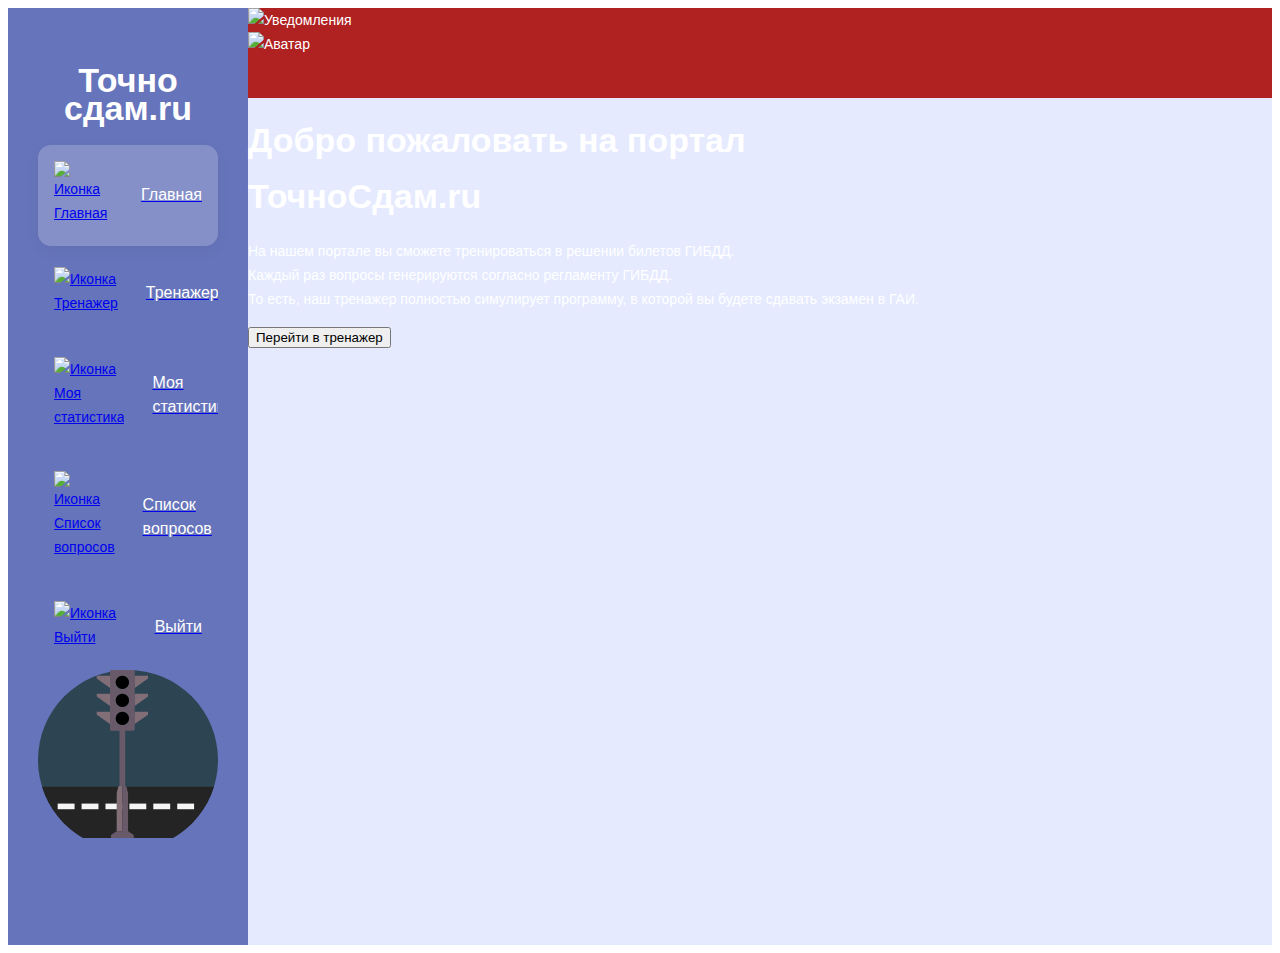
==== index.html @ 56faddc5 "Finish switch menu point function, function click menu point" ====
<!DOCTYPE html> <!-- Сообщаем браузеры тип обработки документа-->
<html lang="ru"> <!-- Сообщаем браузеру на каком языке написана страница (для правильной индексации в поиске) -->
<head>
    <meta charset="UTF-8"> <!-- Устанавливаем какой кодировкой браузер должен обрабатывать символы страницы -->
    <meta http-equiv="X-UA-Compatible" content="IE=edge"> <!-- Отвечает за совместимость с браузером Edge -->
    <meta name="viewport" content="width=device-width, initial-scale=1.0"> <!-- Отвечает за "оптимизацию" под разные размеры устройства -->
    <meta name="format-detection" content="telephone=no"> <!-- Отключаем самосоздаваемый линк номер телефона на iOS -->

    <meta name="description" content=""> <!-- Описание контента страницы для SEO-оптимизации (до 140 символов) -->
    <meta name="keywords" content=""> <!-- Ключевые слова страницы для SEO (до 20 слов)-->
    <meta name="robots" content=""> <!-- Параметр индексации страницы в поисковиках (параметр 'none' отключит индексацию)-->
    <meta name="author" content=""> <!-- Указывает автора страницы -->
    <meta name="copyright" content=""> <!-- Указываем владельца авторских прав контента-->
    <meta name="address" content=""> <!-- Указываем адрес офиса компании-->

    <title>ТочноСдам.ru</title> <!-- Устанавливает название страницы -->

    <link rel="shortcut icon" href="favicon.ico" type="image/x-icon"> <!-- Подключаем иконку сайта -->
    <!-- <link rel="icon" href="favicon.svg" type="image/svg+xml"> -->
    <link rel="stylesheet" href="css/nullstyle.css"> <!-- Подключаем обнуление стилей браузера -->
    <link rel="stylesheet" href="css/style.css"> <!-- Подключаем стили -->
</head>
<body>

    <div class="wrapper">
        <header class="header">
            <div class="header__content">
                <div class="header__notification notification active">
                    <img src="img/notification.svg" alt="Уведомления">
                </div>
                <div class="header__avatar user-avatar">
                    <img src="img/default__avatar.svg" alt="Аватар" class="circle-avatar">
                </div>
            </div>
        </header>
        <aside class="aside">
            <h1 class="aside-title title onclickevent-color">Точно сдам.ru</h1>
            <nav class="menu">
                <a href="#" class="menu-elem active" data-menu="home" onclick="uploadHomePage()">
                    <div class="menu-icon"><img src="img/menu-icons/home.svg" alt="Иконка Главная"></div>
                    <span class="menu-text">Главная</span>
                </a>
                <a href="#" class="menu-elem" data-menu="train" onclick="uploadTrainPage()">
                    <div class="menu-icon"><img src="img/menu-icons/train.svg" alt="Иконка Тренажер"></div>
                    <span class="menu-text">Тренажер</span>
                </a>
                <a href="#" class="menu-elem" data-menu="stats" onclick="uploadStatsPage()">
                    <div class="menu-icon"><img src="img/menu-icons/stats.svg" alt="Иконка Моя статистика"></div>
                    <span class="menu-text">Моя статистика</span>
                </a>
                <a href="#" class="menu-elem" data-menu="list-que" onclick="uploadListQuizPage()">
                    <div class="menu-icon"><img src="img/menu-icons/list-que.svg" alt="Иконка Список вопросов"></div>
                    <span class="menu-text">Список вопросов</span>
                </a>
                <a href="#" class="menu-elem">
                    <div class="menu-icon"><img src="img/menu-icons/logout.svg" alt="Иконка Выйти"></div>
                    <span class="menu-text">Выйти</span>
                </a>
            </nav>

            <div class="traffic-lights__animation">
                <svg version="1.1" id="Capa_1" xmlns="http://www.w3.org/2000/svg" xmlns:xlink="http://www.w3.org/1999/xlink" x="0px" y="0px"
                    viewBox="0 0 512 480" style="enable-background:new 0 0 512 480;" xml:space="preserve">
                    <g>
                        <g>
                            <circle xmlns="http://www.w3.org/2000/svg" style="fill:#2D4452;" cx="256" cy="256" r="256"/>
                            <path xmlns="http://www.w3.org/2000/svg" style="fill:#242424;" d="M11.472,332C43.848,436.272,141.08,512,256,512s212.152-75.728,244.528-180H11.472z"/>
                            <g xmlns="http://www.w3.org/2000/svg">
                            <rect x="56" y="380" style="fill:#F5F5F5;" width="48" height="16"/>
                            <rect x="124" y="380" style="fill:#F5F5F5;" width="48" height="16"/>
                            <rect x="192" y="380" style="fill:#F5F5F5;" width="48" height="16"/>
                            <rect x="260" y="380" style="fill:#F5F5F5;" width="48" height="16"/>
                            <rect x="328" y="380" style="fill:#F5F5F5;" width="48" height="16"/>
                            <rect x="396" y="380" style="fill:#F5F5F5;" width="48" height="16"/></g>
                        </g>
                    <path style="fill:#826E77;" d="M240,328.76h-6.585c-0.526,0-1.032,0.091-1.517,0.233c-1.802,0.529-3.25,1.964-3.723,3.858
                        l-4.379,17.514v108.029h0H240V328.76z"/>
                    <path style="fill:#695A69;" d="M275.109,16.204V4c0-2.209-1.791-4-4-4h-62.219c-2.209,0-4,1.791-4,4v12.204v35.109v16.204v35.109
                        v16.204v35.109v14.905c0,2.209,1.791,4,4,4h23.007v156.147c0.485-0.142,0.991-0.233,1.517-0.233H240v129.635h-16.204
                        l-16.205,10.803V480h64.817v-10.803l-16.204-10.803h0V350.365l-4.378-17.514c-0.474-1.895-1.921-3.329-3.724-3.858V172.846h23.007
                        c2.209,0,4-1.791,4-4v-14.905v-35.109v-16.204V67.518V51.314V16.204z M240,156.642c-10.441,0-18.905-8.464-18.905-18.905
                        s8.464-18.905,18.905-18.905c10.441,0,18.905,8.464,18.905,18.905S250.441,156.642,240,156.642z M240,105.328
                        c-10.441,0-18.905-8.464-18.905-18.905S229.559,67.518,240,67.518c10.441,0,18.905,8.464,18.905,18.905
                        S250.441,105.328,240,105.328z M240,54.014c-10.441,0-18.905-8.464-18.905-18.905c0-10.441,8.464-18.905,18.905-18.905
                        c10.441,0,18.905,8.464,18.905,18.905C258.905,45.55,250.441,54.014,240,54.014z"/>
                    <circle class="traffic-lights__red" cx="240" cy="35.109" r="18.905"/>
                    <circle class="traffic-lights__yellow" cx="240" cy="86.423" r="18.905"/>
                    <circle class="traffic-lights__green" cx="240" cy="137.737" r="18.905"/>
                    <polygon style="fill:#826E77;" points="167.081,16.204 167.081,24.306 204.891,51.314 204.891,16.204 	"/>
                    <polygon style="fill:#826E77;" points="167.081,67.518 167.081,75.62 204.891,102.627 204.891,67.518 	"/>
                    <polygon style="fill:#826E77;" points="167.081,118.832 167.081,126.934 204.891,153.941 204.891,118.832 	"/>
                    <polygon style="fill:#826E77;" points="312.919,24.306 312.919,16.204 275.109,16.204 275.109,51.314 	"/>
                    <polygon style="fill:#826E77;" points="312.919,75.62 312.919,67.518 275.109,67.518 275.109,102.627 	"/>
                    <polygon style="fill:#826E77;" points="312.919,126.934 312.919,118.832 275.109,118.832 275.109,153.941 	"/>
                </g>
                </svg>
            </div>
        </aside>
        <section class="content">
            <div id="upload">
                <div class="circle circle-1"></div>
                <div class="circle circle-2"></div>
                <div class="circle circle-3"></div>
                <div class="circle circle-4"></div>
                <div class="circle circle-5"></div>
            </div>
            <div id="content-elem">
            </div>
        </section>
    </div>

    <script type="module" src="js/json.js"></script> <!-- Подключение JSON-файлов -->
    <script src="page.js"></script> <!-- Подключение функции загрузки контента в режиме реального времени -->
    <!-- <script type="text/javascript" src="js/smoothly.js"></script> -->
    <script type="text/javascript" src="js/script.js"></script>
</body>
</html>
---- css/style.css ----
@charset "UTF-8";
body {
  font-family: "Roboto Condensed", sans-serif;
  font-size: 14px;
  color: white;
  font-weight: normal;
  letter-spacing: normal;
  line-height: 24px;
  font-style: normal;
}

/* Универсальные классы */
.title {
  font-family: "Baloo Cyrillic", sans-serif;
  font-size: 34px;
  line-height: 28px;
}

/* ...универсальные классы */
.wrapper {
  display: -ms-grid;
  display: grid;
  height: 100%;
      grid-template-areas: "aside header" "aside content";
  -ms-grid-columns: 240px auto;
  grid-template-columns: 240px auto;
  -ms-grid-rows: 90px auto;
  grid-template-rows: 90px auto;
}

.header {
  -ms-grid-row: 1;
  -ms-grid-column: 2;
  grid-area: header;
  background-color: rgb(176, 33, 33);
}

.aside {
  -ms-grid-row: 1;
  -ms-grid-row-span: 2;
  -ms-grid-column: 1;
  grid-area: aside;
  background-color: rgb(102, 116, 187);
  padding: 35px 30px 100px;
}

.aside-title, .menu-text {
  color: white;
}

.aside-title {
  text-align: center;
  cursor: cell;
  -webkit-user-select: none;
     -moz-user-select: none;
      -ms-user-select: none;
          user-select: none;
  -webkit-transition: color 0.2s ease-in;
  transition: color 0.2s ease-in;
}

.menu *:not(:last-child) {
  margin-bottom: 5px;
}
.menu .menu-elem {
  display: -webkit-box;
  display: -ms-flexbox;
  display: flex;
  border-radius: 13px;
  overflow: hidden;
  padding: 16px;
  -webkit-transition: all 0.05s ease-in;
  transition: all 0.05s ease-in;
}
.menu .menu-elem:hover {
  background: rgba(133, 144, 201, 0.5);
  -webkit-box-shadow: 0px 5px 14px rgba(0, 0, 0, 0.05);
          box-shadow: 0px 5px 14px rgba(0, 0, 0, 0.05);
}
.menu .menu-elem:active {
  -webkit-transform: scale(0.95);
          transform: scale(0.95);
}
.menu .menu-elem.active {
  background: rgb(133, 144, 201);
  -webkit-box-shadow: 0px 5px 14px rgba(0, 0, 0, 0.05);
          box-shadow: 0px 5px 14px rgba(0, 0, 0, 0.05);
}
.menu .menu-elem .menu-icon {
  height: auto;
  -ms-flex-item-align: start;
      align-self: flex-start;
}
.menu .menu-elem .menu-icon img {
  width: 25px;
  height: auto;
  margin-right: 28px;
}
.menu .menu-elem .menu-text {
  font-family: "Century Gothic", sans-serif;
  font-size: 16px;
  -ms-flex-item-align: center;
      -ms-grid-row-align: center;
      align-self: center;
}

/* АНИМАЦИЯ СВЕТОФОРА В ASIDE-BAR */
@-webkit-keyframes greenLights {
  0%, 40% {
    fill: #7CDAAF;
  }
  41% {
    fill: black;
  }
  43% {
    fill: #7CDAAF;
  }
  45% {
    fill: black;
  }
  46% {
    fill: #7CDAAF;
  }
  48% {
    fill: black;
  }
  49% {
    fill: #7CDAAF;
  }
  50% {
    fill: black;
  }
}
@keyframes greenLights {
  0%, 40% {
    fill: #7CDAAF;
  }
  41% {
    fill: black;
  }
  43% {
    fill: #7CDAAF;
  }
  45% {
    fill: black;
  }
  46% {
    fill: #7CDAAF;
  }
  48% {
    fill: black;
  }
  49% {
    fill: #7CDAAF;
  }
  50% {
    fill: black;
  }
}
@-webkit-keyframes redLights {
  0%, 49% {
    fill: black;
  }
  50%, 99% {
    fill: #E17277;
  }
  100% {
    fill: black;
  }
}
@keyframes redLights {
  0%, 49% {
    fill: black;
  }
  50%, 99% {
    fill: #E17277;
  }
  100% {
    fill: black;
  }
}
@-webkit-keyframes yellowLights {
  0%, 81% {
    fill: black;
  }
  82%, 99% {
    fill: #F2D057;
  }
  100% {
    fill: black;
  }
}
@keyframes yellowLights {
  0%, 81% {
    fill: black;
  }
  82%, 99% {
    fill: #F2D057;
  }
  100% {
    fill: black;
  }
}
.traffic-lights__animation .traffic-lights__red {
  -webkit-animation: redLights 36s ease-in infinite normal forwards;
          animation: redLights 36s ease-in infinite normal forwards;
}
.traffic-lights__animation .traffic-lights__yellow {
  -webkit-animation: yellowLights 18s ease-in infinite normal forwards;
          animation: yellowLights 18s ease-in infinite normal forwards;
}
.traffic-lights__animation .traffic-lights__green {
  -webkit-animation: greenLights 36s ease-in infinite normal forwards;
          animation: greenLights 36s ease-in infinite normal forwards;
}
.traffic-lights__animation .traffic-lights__red, .traffic-lights__animation .traffic-lights__yellow, .traffic-lights__animation .traffic-lights__green {
  fill: black;
}

/* ..анимация светофора в aside-bar */
.content {
  -ms-grid-row: 2;
  -ms-grid-column: 2;
  grid-area: content;
  background-color: rgb(229, 234, 255);
}
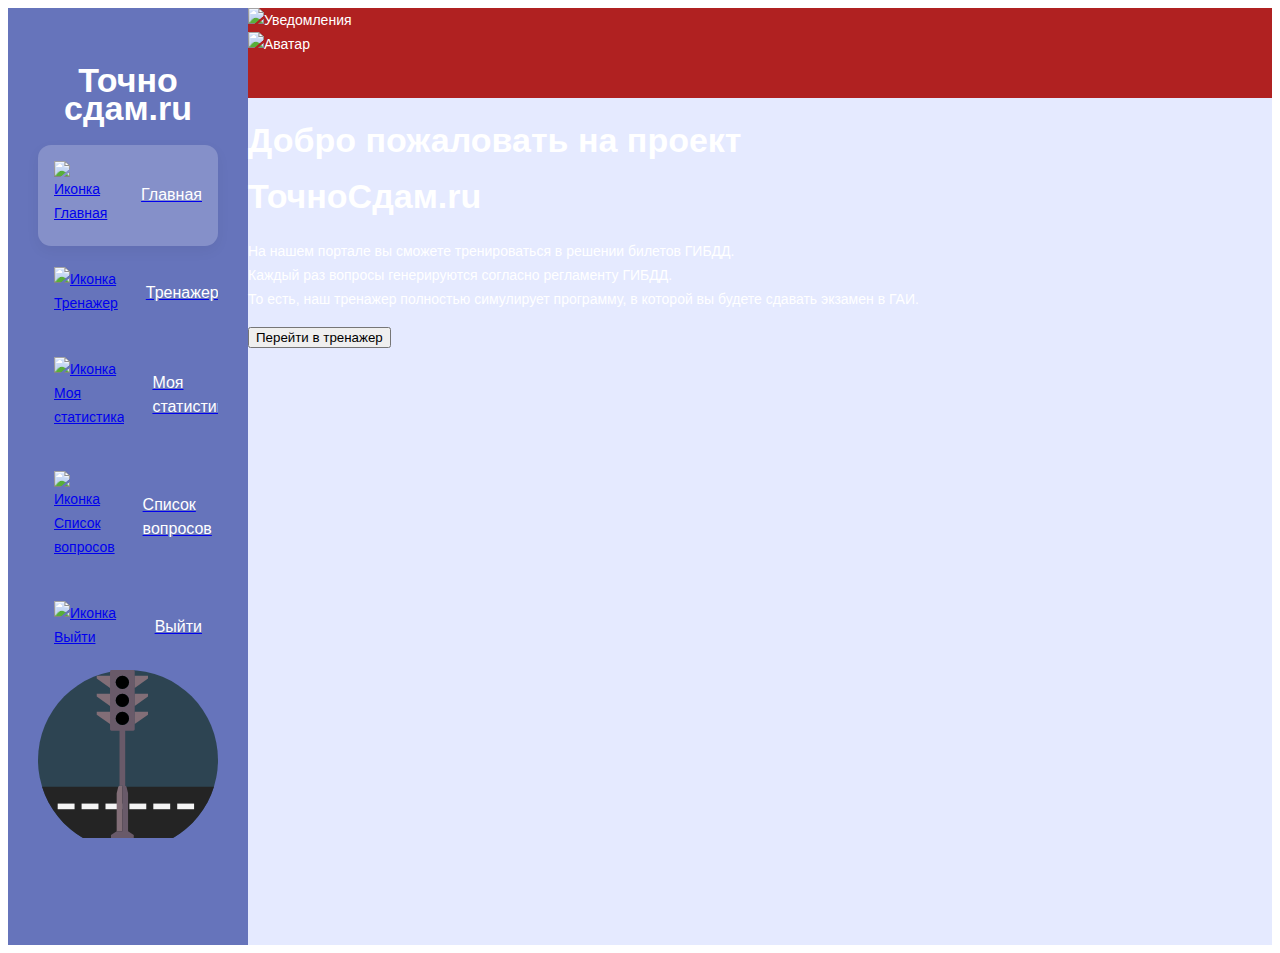
==== commit 52964c78: "Start layout and codding custom select-box (in test-folder)" ====
--- a/index.html
+++ b/index.html
@@ -48,8 +48,8 @@
                     <div class="menu-icon"><img src="img/menu-icons/stats.svg" alt="Иконка Моя статистика"></div>
                     <span class="menu-text">Моя статистика</span>
                 </a>
-                <a href="#" class="menu-elem" data-menu="list-que" onclick="uploadListQuizPage()">
-                    <div class="menu-icon"><img src="img/menu-icons/list-que.svg" alt="Иконка Список вопросов"></div>
+                <a href="#" class="menu-elem" data-menu="list-quiz" onclick="uploadListQuizPage()">
+                    <div class="menu-icon"><img src="img/menu-icons/list-quiz.svg" alt="Иконка Список вопросов"></div>
                     <span class="menu-text">Список вопросов</span>
                 </a>
                 <a href="#" class="menu-elem">
@@ -110,8 +110,8 @@
     </div>
 
     <script type="module" src="js/json.js"></script> <!-- Подключение JSON-файлов -->
-    <script src="page.js"></script> <!-- Подключение функции загрузки контента в режиме реального времени -->
-    <!-- <script type="text/javascript" src="js/smoothly.js"></script> -->
+    <script type="text/javascript" src="js/page.js"></script> <!-- Верстка страниц в режиме реального времени -->
     <script type="text/javascript" src="js/script.js"></script>
+        <!-- <script type="text/javascript" src="js/smoothly.js"></script> -->
 </body>
 </html>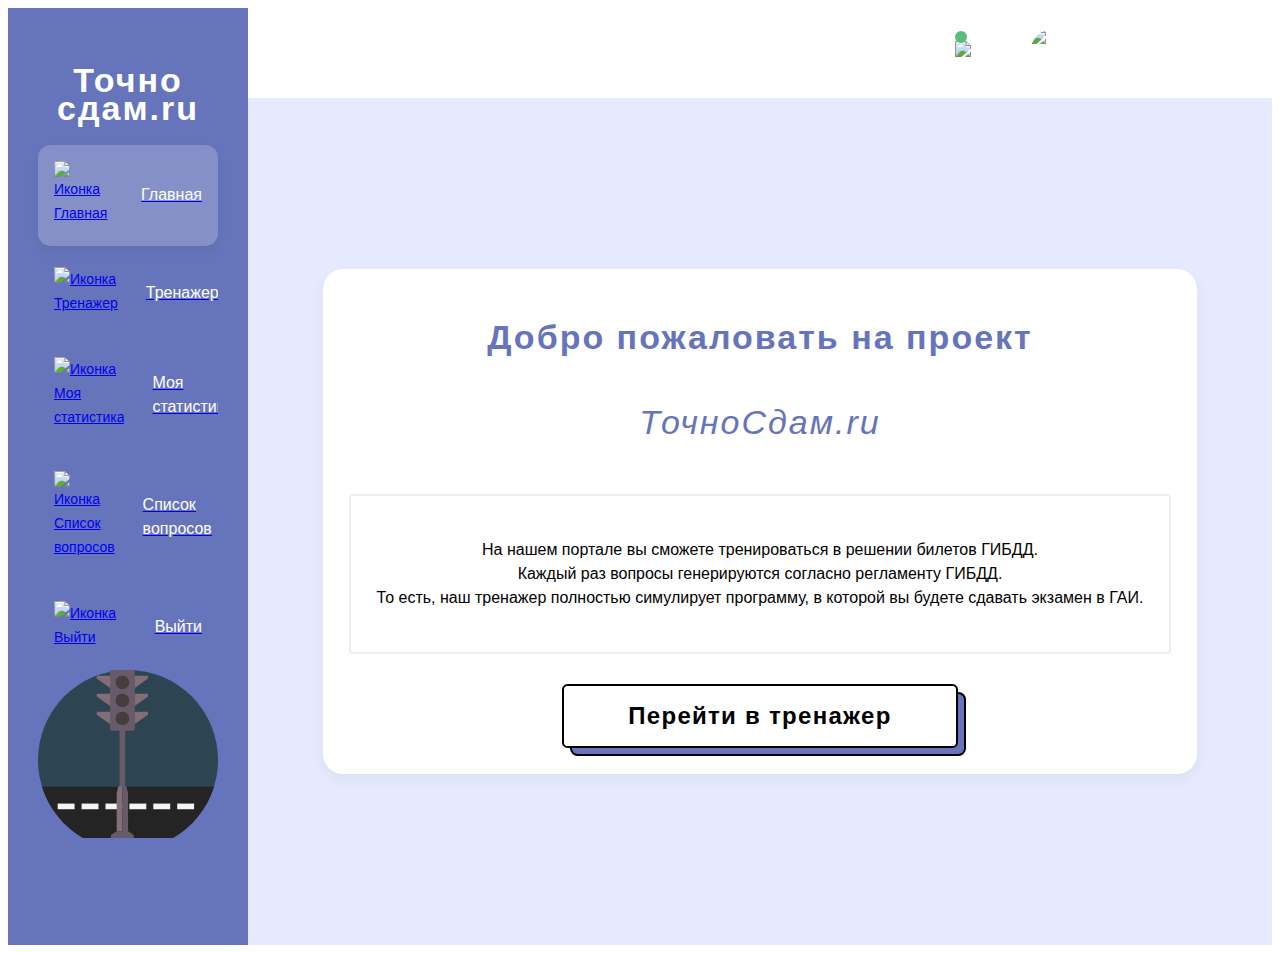
==== commit 74a552cc: "Connect smoothly-animation, continue codding and layout form (add sensivity form, css-style, add ico" ====
--- a/index.html
+++ b/index.html
@@ -112,6 +112,6 @@
     <script type="module" src="js/json.js"></script> <!-- Подключение JSON-файлов -->
     <script type="text/javascript" src="js/page.js"></script> <!-- Верстка страниц в режиме реального времени -->
     <script type="text/javascript" src="js/script.js"></script>
-        <!-- <script type="text/javascript" src="js/smoothly.js"></script> -->
+    <script type="text/javascript" src="js/smoothly.js"></script>
 </body>
 </html>--- a/css/style.css
+++ b/css/style.css
@@ -1,4 +1,5 @@
 @charset "UTF-8";
+/* Анимация светофора в aside-бар */
 body {
   font-family: "Roboto Condensed", sans-serif;
   font-size: 14px;
@@ -9,14 +10,175 @@
   font-style: normal;
 }
 
-/* Универсальные классы */
+#upload {
+  display: -webkit-box;
+  display: -ms-flexbox;
+  display: flex;
+  position: absolute;
+  -webkit-box-pack: center;
+      -ms-flex-pack: center;
+          justify-content: center;
+  -webkit-box-align: center;
+      -ms-flex-align: center;
+          align-items: center;
+  height: 100%;
+  width: 100%;
+  overflow: hidden;
+  z-index: 999;
+  background-color: rgb(229, 234, 255);
+  -webkit-transition: opacity 0.2s ease;
+  transition: opacity 0.2s ease;
+  opacity: 1;
+}
+#upload .circle {
+  width: 20px;
+  height: 20px;
+  border-radius: 50%;
+  margin: 7px;
+  display: -webkit-box;
+  display: -ms-flexbox;
+  display: flex;
+  -webkit-box-pack: center;
+      -ms-flex-pack: center;
+          justify-content: center;
+  -webkit-box-align: center;
+      -ms-flex-align: center;
+          align-items: center;
+}
+#upload .circle:before {
+  content: "";
+  width: 20px;
+  height: 20px;
+  border-radius: 50%;
+  opacity: 0.7;
+  -webkit-animation: scale 2s infinite cubic-bezier(0, 0, 0.49, 1.02);
+          animation: scale 2s infinite cubic-bezier(0, 0, 0.49, 1.02);
+}
+#upload .circle-1 {
+  background-color: rgb(246, 23, 23);
+}
+#upload .circle-1:before {
+  background-color: rgb(246, 23, 23);
+  -webkit-animation-delay: 200ms;
+          animation-delay: 200ms;
+}
+#upload .circle-2 {
+  background-color: rgb(49, 130, 206);
+}
+#upload .circle-2:before {
+  background-color: rgb(49, 130, 206);
+  -webkit-animation-delay: 400ms;
+          animation-delay: 400ms;
+}
+#upload .circle-3 {
+  background-color: rgb(255, 191, 0);
+}
+#upload .circle-3:before {
+  background-color: rgb(255, 191, 0);
+  -webkit-animation-delay: 600ms;
+          animation-delay: 600ms;
+}
+#upload .circle-4 {
+  background-color: rgb(87, 217, 173);
+}
+#upload .circle-4:before {
+  background-color: rgb(87, 217, 173);
+  -webkit-animation-delay: 800ms;
+          animation-delay: 800ms;
+}
+#upload .circle-5 {
+  background-color: rgb(102, 116, 187);
+}
+#upload .circle-5:before {
+  background-color: rgb(102, 116, 187);
+  -webkit-animation-delay: 1000ms;
+          animation-delay: 1000ms;
+}
+@-webkit-keyframes scale {
+  0% {
+    -webkit-transform: scale(1);
+            transform: scale(1);
+  }
+  50%, 75% {
+    -webkit-transform: scale(2.5);
+            transform: scale(2.5);
+  }
+  78%, 100% {
+    opacity: 0;
+  }
+}
+@keyframes scale {
+  0% {
+    -webkit-transform: scale(1);
+            transform: scale(1);
+  }
+  50%, 75% {
+    -webkit-transform: scale(2.5);
+            transform: scale(2.5);
+  }
+  78%, 100% {
+    opacity: 0;
+  }
+}
+
 .title {
   font-family: "Baloo Cyrillic", sans-serif;
   font-size: 34px;
+  font-weight: 700;
   line-height: 28px;
-}
-
-/* ...универсальные классы */
+  letter-spacing: 2px;
+}
+
+.text-box {
+  border: 2px solid #EEEEEE;
+  border-radius: 4px;
+  padding: 26px;
+}
+
+.button {
+  display: inline-block;
+  font-weight: 600;
+  border: solid 2px black;
+  padding: 1rem 4rem;
+  font-size: 1.5rem;
+  letter-spacing: 0.08rem;
+  background-color: white;
+  border-radius: 0.35rem;
+  position: relative;
+  -webkit-transition: all 0.08s linear;
+  transition: all 0.08s linear;
+}
+.button::after {
+  content: "";
+  position: absolute;
+  top: 0;
+  left: 0;
+  width: 100%;
+  height: 100%;
+  background-color: rgb(102, 116, 187);
+  z-index: -1;
+  border-radius: 0.35rem;
+  border: solid 2px black;
+  -webkit-transition: all 0.3s ease-in-out;
+  transition: all 0.3s ease-in-out;
+  border: 0;
+  -webkit-box-shadow: 0px 0px 0px 2px black;
+          box-shadow: 0px 0px 0px 2px black;
+  top: 0.5rem;
+  left: 0.5rem;
+}
+.button:hover::after {
+  top: -0.5rem;
+  left: -0.5rem;
+  width: calc(100% + 1rem);
+  height: calc(100% + 1rem);
+}
+.button:active {
+  background-color: rgb(102, 116, 187);
+  border-color: rgb(102, 116, 187);
+  color: rgb(102, 116, 187);
+}
+
 .wrapper {
   display: -ms-grid;
   display: grid;
@@ -32,7 +194,97 @@
   -ms-grid-row: 1;
   -ms-grid-column: 2;
   grid-area: header;
-  background-color: rgb(176, 33, 33);
+  background: white;
+  position: relative;
+  z-index: -2;
+  overflow: hidden;
+}
+
+.header__content {
+  height: 100%;
+  display: -webkit-box;
+  display: -ms-flexbox;
+  display: flex;
+  -webkit-box-pack: end;
+      -ms-flex-pack: end;
+          justify-content: flex-end;
+  -webkit-box-align: center;
+      -ms-flex-align: center;
+          align-items: center;
+  width: calc(100% - 385px);
+  margin: 0 auto;
+}
+
+.header__notification {
+  margin-right: 50px;
+}
+
+/* Анимация дёргания звоночка уведомлений при условии, что имеется  1 непрочитанное */
+@-webkit-keyframes notificationActive {
+  0% {
+    -webkit-transform: rotate(0deg);
+            transform: rotate(0deg);
+  }
+  50% {
+    -webkit-transform: rotate(10deg);
+            transform: rotate(10deg);
+  }
+  100% {
+    -webkit-transform: rotate(-10deg);
+            transform: rotate(-10deg);
+  }
+}
+@keyframes notificationActive {
+  0% {
+    -webkit-transform: rotate(0deg);
+            transform: rotate(0deg);
+  }
+  50% {
+    -webkit-transform: rotate(10deg);
+            transform: rotate(10deg);
+  }
+  100% {
+    -webkit-transform: rotate(-10deg);
+            transform: rotate(-10deg);
+  }
+}
+.notification {
+  width: 25px;
+  height: 25px;
+  position: relative;
+}
+.notification.active {
+  -webkit-animation: notificationActive 1s linear infinite alternate running;
+          animation: notificationActive 1s linear infinite alternate running;
+  -webkit-transform: rotate(0deg);
+          transform: rotate(0deg);
+}
+.notification.active::after {
+  content: "";
+  position: absolute;
+  width: 12px;
+  height: 12px;
+  border-radius: 50%;
+  background-color: rgb(88, 189, 125);
+  top: -10px;
+}
+.notification img {
+  height: 100%;
+  width: 100%;
+}
+
+.user-avatar {
+  border-radius: 50%;
+  width: 50px;
+  height: 50px;
+  overflow: hidden;
+}
+
+.circle-avatar {
+  width: 100%;
+  height: 100%;
+  -o-object-fit: cover;
+     object-fit: cover;
 }
 
 .aside {
@@ -42,6 +294,16 @@
   grid-area: aside;
   background-color: rgb(102, 116, 187);
   padding: 35px 30px 100px;
+  display: -webkit-box;
+  display: -ms-flexbox;
+  display: flex;
+  -webkit-box-orient: vertical;
+  -webkit-box-direction: normal;
+      -ms-flex-direction: column;
+          flex-direction: column;
+  -webkit-box-pack: justify;
+      -ms-flex-pack: justify;
+          justify-content: space-between;
 }
 
 .aside-title, .menu-text {
@@ -106,99 +368,51 @@
 
 /* АНИМАЦИЯ СВЕТОФОРА В ASIDE-BAR */
 @-webkit-keyframes greenLights {
-  0%, 40% {
-    fill: #7CDAAF;
-  }
-  41% {
-    fill: black;
-  }
-  43% {
-    fill: #7CDAAF;
-  }
-  45% {
-    fill: black;
-  }
-  46% {
-    fill: #7CDAAF;
-  }
-  48% {
-    fill: black;
-  }
-  49% {
-    fill: #7CDAAF;
-  }
-  50% {
-    fill: black;
+  0%, 40%, 43%, 46%, 49% {
+    fill: rgb(124, 218, 175);
+  }
+  42%, 45%, 48%, 50% {
+    fill: rgb(68, 62, 62);
   }
 }
 @keyframes greenLights {
-  0%, 40% {
-    fill: #7CDAAF;
-  }
-  41% {
-    fill: black;
-  }
-  43% {
-    fill: #7CDAAF;
-  }
-  45% {
-    fill: black;
-  }
-  46% {
-    fill: #7CDAAF;
-  }
-  48% {
-    fill: black;
-  }
-  49% {
-    fill: #7CDAAF;
-  }
-  50% {
-    fill: black;
+  0%, 40%, 43%, 46%, 49% {
+    fill: rgb(124, 218, 175);
+  }
+  42%, 45%, 48%, 50% {
+    fill: rgb(68, 62, 62);
   }
 }
 @-webkit-keyframes redLights {
-  0%, 49% {
-    fill: black;
+  0%, 49%, 100% {
+    fill: rgb(68, 62, 62);
   }
   50%, 99% {
-    fill: #E17277;
-  }
-  100% {
-    fill: black;
+    fill: rgb(225, 114, 119);
   }
 }
 @keyframes redLights {
-  0%, 49% {
-    fill: black;
+  0%, 49%, 100% {
+    fill: rgb(68, 62, 62);
   }
   50%, 99% {
-    fill: #E17277;
-  }
-  100% {
-    fill: black;
+    fill: rgb(225, 114, 119);
   }
 }
 @-webkit-keyframes yellowLights {
-  0%, 81% {
-    fill: black;
+  0%, 81%, 100% {
+    fill: rgb(68, 62, 62);
   }
   82%, 99% {
-    fill: #F2D057;
-  }
-  100% {
-    fill: black;
+    fill: rgb(242, 208, 87);
   }
 }
 @keyframes yellowLights {
-  0%, 81% {
-    fill: black;
+  0%, 81%, 100% {
+    fill: rgb(68, 62, 62);
   }
   82%, 99% {
-    fill: #F2D057;
-  }
-  100% {
-    fill: black;
+    fill: rgb(242, 208, 87);
   }
 }
 .traffic-lights__animation .traffic-lights__red {
@@ -206,21 +420,82 @@
           animation: redLights 36s ease-in infinite normal forwards;
 }
 .traffic-lights__animation .traffic-lights__yellow {
-  -webkit-animation: yellowLights 18s ease-in infinite normal forwards;
-          animation: yellowLights 18s ease-in infinite normal forwards;
+  -webkit-animation: yellowLights 18s ease-out infinite normal forwards;
+          animation: yellowLights 18s ease-out infinite normal forwards;
 }
 .traffic-lights__animation .traffic-lights__green {
   -webkit-animation: greenLights 36s ease-in infinite normal forwards;
           animation: greenLights 36s ease-in infinite normal forwards;
 }
 .traffic-lights__animation .traffic-lights__red, .traffic-lights__animation .traffic-lights__yellow, .traffic-lights__animation .traffic-lights__green {
-  fill: black;
+  fill: rgb(68, 62, 62);
 }
 
 /* ..анимация светофора в aside-bar */
+#content-elem {
+  height: 100%;
+}
+
 .content {
   -ms-grid-row: 2;
   -ms-grid-column: 2;
   grid-area: content;
   background-color: rgb(229, 234, 255);
+  position: relative;
+}
+
+.content-container {
+  max-width: calc(100% - 110px);
+  margin: 35px auto;
+}
+
+.content-box__center {
+  display: -webkit-box;
+  display: -ms-flexbox;
+  display: flex;
+  -webkit-box-pack: center;
+      -ms-flex-pack: center;
+          justify-content: center;
+  -webkit-box-align: center;
+      -ms-flex-align: center;
+          align-items: center;
+  margin: 0 auto;
+  height: 100%;
+}
+
+.content-box {
+  background: #FFFFFF;
+  -webkit-box-shadow: 0px 5px 14px rgba(0, 0, 0, 0.05);
+          box-shadow: 0px 5px 14px rgba(0, 0, 0, 0.05);
+  border-radius: 20px;
+  padding: 26px;
+}
+
+.home-page__content-box {
+  color: rgb(102, 116, 187);
+  font-family: "Century Gothic", sans-serif;
+  display: -webkit-inline-box;
+  display: -ms-inline-flexbox;
+  display: inline-flex;
+  -webkit-box-orient: vertical;
+  -webkit-box-direction: normal;
+      -ms-flex-direction: column;
+          flex-direction: column;
+  text-align: center;
+  z-index: 0;
+}
+
+.home-page__text-box {
+  margin: 30px 0;
+}
+
+.content__name-site {
+  font-style: italic;
+  font-weight: 400;
+}
+
+.content__paragraph {
+  font-family: "Roboto Condensed", sans-serif;
+  color: black;
+  font-size: 16px;
 }